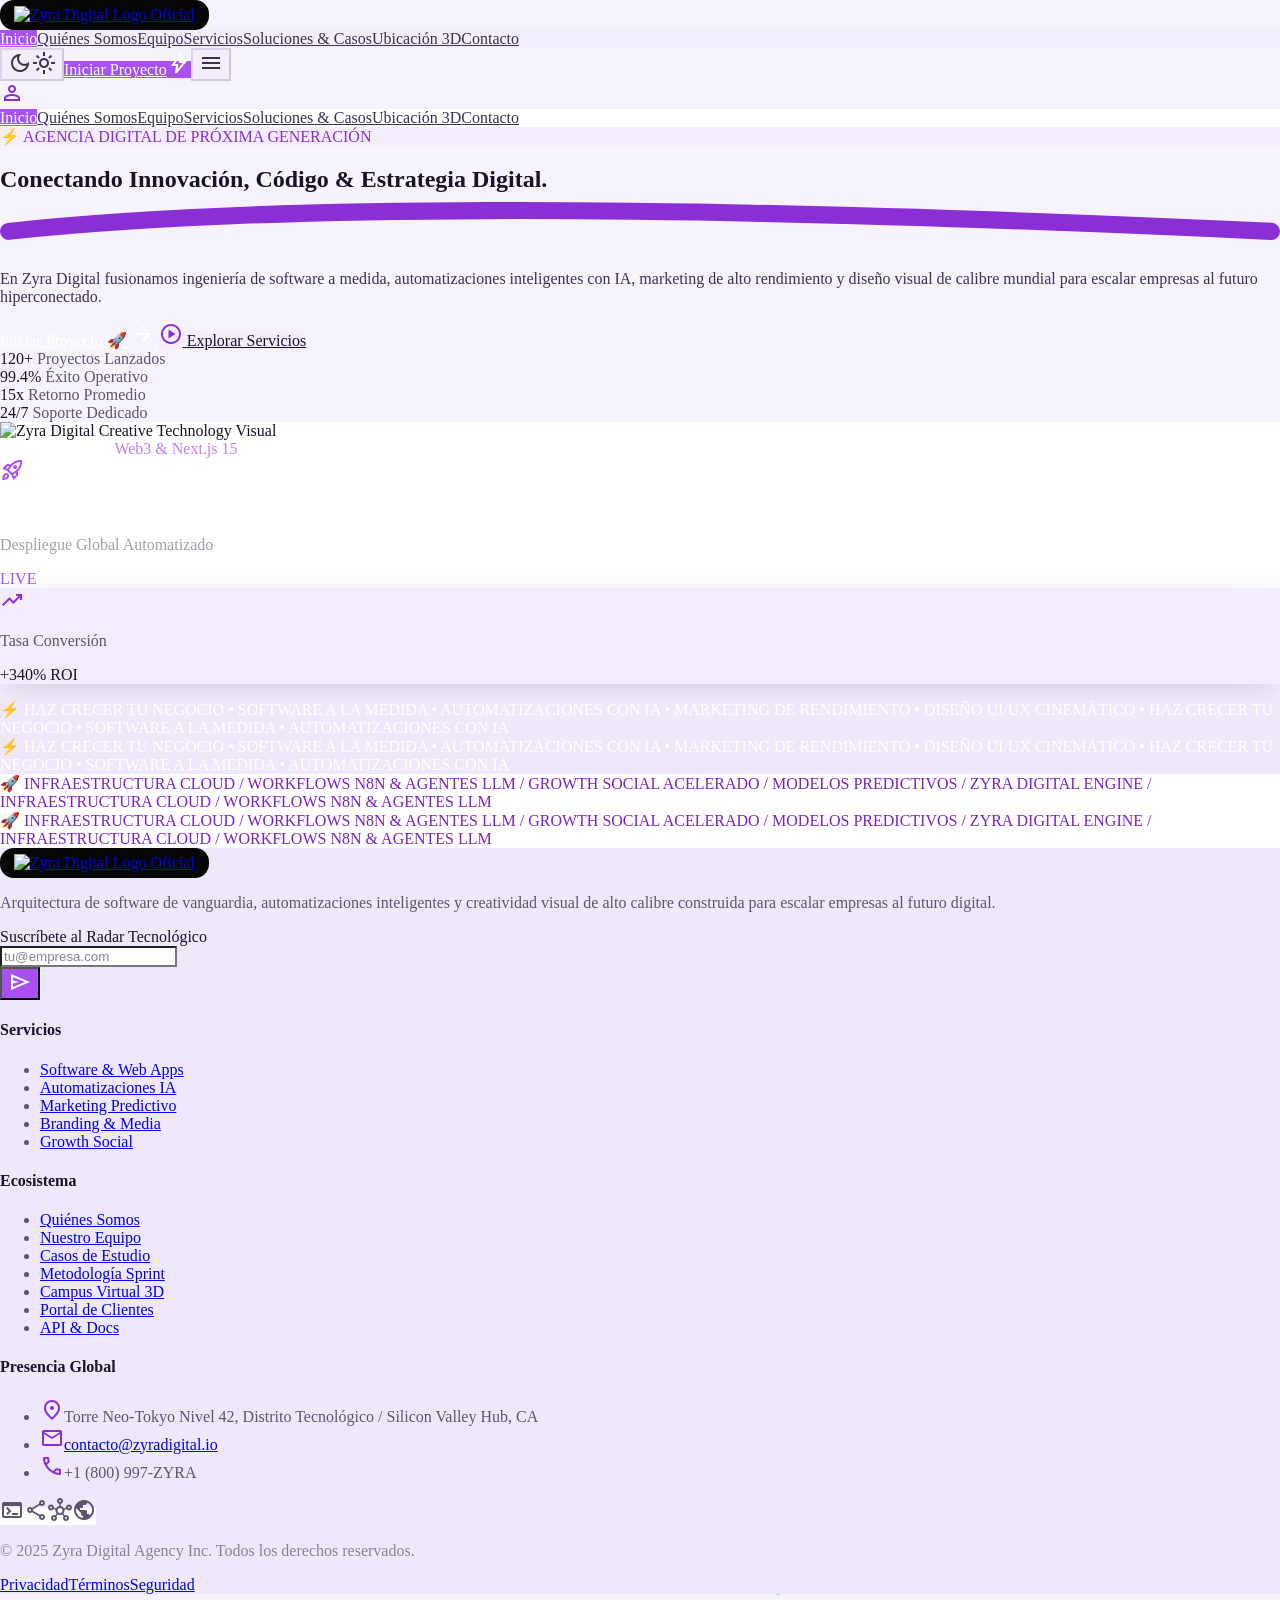
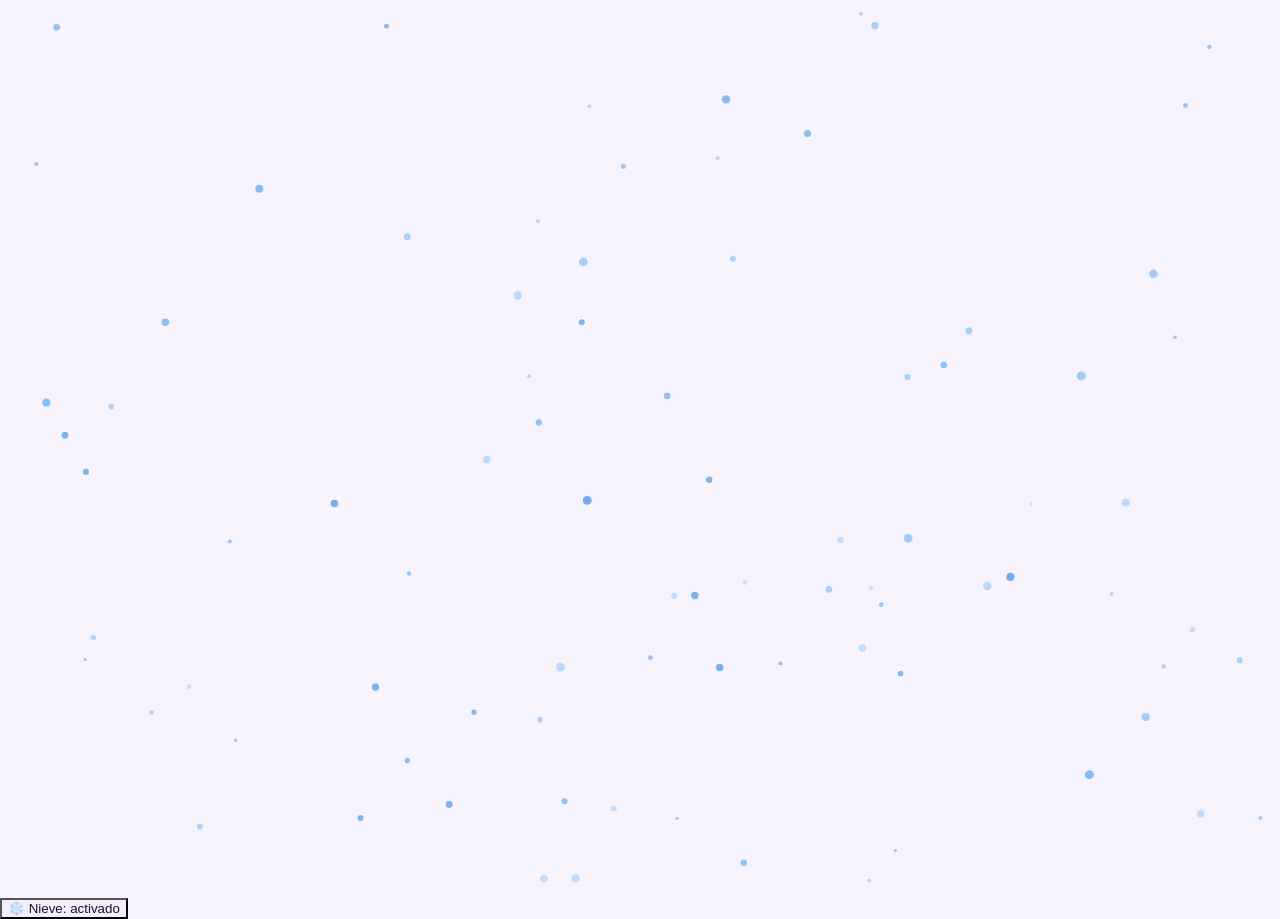
==== index.html @ dd83aafa "update proyect" ====
<!DOCTYPE html>
<html class="dark" lang="es"><head><meta charset="utf-8"/><meta content="width=device-width, initial-scale=1.0" name="viewport"/>
<title>Zyra Digital | Agencia Digital de Próxima Generación</title>
<link href="https://fonts.googleapis.com" rel="preconnect"/><link crossorigin="" href="https://fonts.gstatic.com" rel="preconnect"/>
<link href="https://fonts.googleapis.com/css2?family=Plus+Jakarta+Sans:wght@400;500;600;700;800&amp;display=swap" rel="stylesheet"/>
<link href="https://fonts.googleapis.com/css2?family=Material+Symbols+Outlined:opsz,wght,FILL,GRAD@24,400,0,0" rel="stylesheet"/>
<link href="https://fonts.googleapis.com/css2?family=Material+Symbols+Outlined:wght,FILL@100..700,0..1&amp;display=swap" rel="stylesheet"/>
<link href="css/estilos.css" rel="stylesheet"/>
<script src="https://cdn.tailwindcss.com?plugins=forms,container-queries"></script>
<script src="js/tailwind-config.js"></script>
<script src="js/tema.js"></script>
</head>
<body class="bg-surface font-body text-on-surface antialiased selection:bg-[#AA50F2] selection:text-white transition-colors duration-300">
<header class="fixed top-0 left-0 right-0 w-full z-50 bg-[#060606]/80 dark:bg-[#060606]/85 backdrop-blur-xl border-b border-white/5 shadow-[0_4px_30px_rgba(0,0,0,0.8)]"><div class="h-20 max-w-7xl mx-auto px-6 lg:px-12 flex items-center justify-between gap-4"><a aria-label="Zyra Digital Inicio" class="flex items-center gap-3 group" href="index.html"><img alt="Zyra Digital Logo Oficial" class="h-9 md:h-10 w-auto object-contain transition-transform duration-300 group-hover:scale-105" src="https://lh3.googleusercontent.com/aida-public/[base64]"/></a><nav class="hidden xl:flex items-center gap-0.5 p-1.5 rounded-full bg-[#141418]/70 border border-[#AA50F2]/20 backdrop-blur-md"><a aria-current="page" class="transition-colors bg-[#AA50F2] text-white font-bold text-sm rounded-full px-5 py-2 shadow-[0_0_16px_rgba(170,80,242,0.4)]" href="index.html">Inicio</a><a class="font-medium text-sm text-zinc-300 hover:text-white px-4 py-2 hover:bg-white/5 rounded-full transition-colors" href="quienes-somos.html">Quiénes Somos</a><a class="font-medium text-sm text-zinc-300 hover:text-white px-4 py-2 hover:bg-white/5 rounded-full transition-colors" href="equipo.html">Equipo</a><a class="font-medium text-sm text-zinc-300 hover:text-white px-4 py-2 hover:bg-white/5 rounded-full transition-colors" href="servicios.html">Servicios</a><a class="font-medium text-sm text-zinc-300 hover:text-white px-4 py-2 hover:bg-white/5 rounded-full transition-colors" href="soluciones.html">Soluciones &amp; Casos</a><a class="font-medium text-sm text-zinc-300 hover:text-white px-4 py-2 hover:bg-white/5 rounded-full transition-colors" href="ubicacion.html">Ubicación 3D</a><a class="font-medium text-sm text-zinc-300 hover:text-white px-4 py-2 hover:bg-white/5 rounded-full transition-colors" href="contacto.html">Contacto</a></nav><div class="flex items-center gap-3"><button aria-label="Cambiar tema" class="w-10 h-10 rounded-full bg-[#141418] border border-white/10 text-zinc-300 hover:text-white hover:border-[#AA50F2]/50 hover:bg-[#1B1B22] transition-all flex items-center justify-center cursor-pointer shadow-sm" id="theme-toggle-btn" onclick="toggleZyraTheme()" type="button"><span class="material-symbols-outlined dark:hidden text-[20px]">dark_mode</span><span class="material-symbols-outlined hidden dark:inline text-[20px]">light_mode</span></button><a class="hidden sm:inline-flex items-center justify-center gap-2 rounded-full bg-[#AA50F2] hover:bg-[#C37DFF] text-white px-6 py-2.5 font-bold text-sm shadow-[0_0_24px_rgba(170,80,242,0.55)] hover:shadow-[0_0_32px_rgba(170,80,242,0.8)] hover:scale-105 transition-all" href="contacto.html"><span>Iniciar Proyecto</span><span class="material-symbols-outlined text-[18px]">bolt</span></a><button aria-controls="mobile-menu" aria-expanded="false" aria-label="Abrir menú" class="xl:hidden w-10 h-10 rounded-full bg-[#141418] border border-white/10 text-zinc-300 hover:text-white hover:border-[#AA50F2]/50 hover:bg-[#1B1B22] transition-all flex items-center justify-center cursor-pointer" id="menu-btn" type="button"><span class="material-symbols-outlined text-[22px]">menu</span></button><div class="w-10 h-10 rounded-full bg-gradient-to-tr from-[#7C22C9] to-[#AA50F2] p-[1px] flex items-center justify-center"><div class="w-full h-full rounded-full bg-[#060606] flex items-center justify-center"><span class="material-symbols-outlined text-[#AA50F2] text-[20px]">person</span></div></div></div></div><nav aria-label="Menú móvil" class="hidden xl:hidden border-t border-white/10 bg-[#0F0F12] px-6 py-4" id="mobile-menu"><div class="flex flex-col gap-1 max-w-7xl mx-auto"><a aria-current="page" class="bg-[#AA50F2] text-white font-bold text-sm rounded-xl px-4 py-3" href="index.html">Inicio</a><a class="font-medium text-sm text-zinc-300 hover:text-white px-4 py-3 hover:bg-white/5 rounded-xl transition-colors" href="quienes-somos.html">Quiénes Somos</a><a class="font-medium text-sm text-zinc-300 hover:text-white px-4 py-3 hover:bg-white/5 rounded-xl transition-colors" href="equipo.html">Equipo</a><a class="font-medium text-sm text-zinc-300 hover:text-white px-4 py-3 hover:bg-white/5 rounded-xl transition-colors" href="servicios.html">Servicios</a><a class="font-medium text-sm text-zinc-300 hover:text-white px-4 py-3 hover:bg-white/5 rounded-xl transition-colors" href="soluciones.html">Soluciones &amp; Casos</a><a class="font-medium text-sm text-zinc-300 hover:text-white px-4 py-3 hover:bg-white/5 rounded-xl transition-colors" href="ubicacion.html">Ubicación 3D</a><a class="font-medium text-sm text-zinc-300 hover:text-white px-4 py-3 hover:bg-white/5 rounded-xl transition-colors" href="contacto.html">Contacto</a></div></nav></header>
<main class="w-full pt-20 bg-[#060606] min-h-screen text-white"><div class="flex flex-col w-full overflow-hidden text-white">
<section class="relative w-full overflow-hidden pb-16 lg:pb-28" id="inicio">
<!-- Luces volumétricas Purple Zyra (#AA50F2) -->
<div class="absolute -top-32 -left-32 w-[34rem] h-[34rem] rounded-full bg-[#AA50F2]/20 blur-[140px] pointer-events-none"></div>
<div class="absolute top-1/4 right-0 w-[36rem] h-[36rem] rounded-full bg-[#7C22C9]/20 blur-[150px] pointer-events-none"></div>
<div class="absolute bottom-10 left-1/3 w-96 h-96 rounded-full bg-[#AA50F2]/15 blur-[120px] pointer-events-none"></div>
<div class="max-w-7xl mx-auto px-6 lg:px-12 pt-12 lg:pt-20">
<div class="grid grid-cols-1 lg:grid-cols-12 gap-12 lg:gap-14 items-center">
<!-- Columna Izquierda: Mensaje y CTA principal -->
<div class="lg:col-span-7 flex flex-col items-start gap-5 z-10">
<!-- Badge flotante oficial Purple Zyra -->
<div class="inline-flex items-center gap-2 px-4 py-1.5 rounded-full bg-[#141418] border border-[#AA50F2]/40 shadow-[0_0_20px_rgba(170,80,242,0.35)]">
<span class="relative flex h-2.5 w-2.5">
<span class="animate-ping absolute inline-flex h-full w-full rounded-full bg-[#AA50F2] opacity-75"></span>
<span class="relative inline-flex rounded-full h-2.5 w-2.5 bg-[#AA50F2]"></span>
</span>
<span class="text-xs uppercase tracking-widest text-[#AA50F2] font-bold">⚡ AGENCIA DIGITAL DE PRÓXIMA GENERACIÓN</span>
</div>
<!-- Titular Principal con Gradiente Purple Zyra -->
<h1 class="text-[38px] leading-[44px] sm:text-[52px] sm:leading-[58px] lg:text-[64px] lg:leading-[72px] font-extrabold tracking-tight text-white">
            Conectando Innovación, Código &amp; 
            <span class="relative inline-block text-transparent bg-clip-text bg-gradient-to-r from-[#FFFFFF] via-[#C37DFF] to-[#AA50F2]">
              Estrategia Digital.
              <svg class="absolute -bottom-2 left-0 w-full h-3 text-[#AA50F2]" fill="none" preserveaspectratio="none" viewbox="0 0 300 12">
<path d="M2 9C58 3 148 2 298 9" stroke="currentColor" stroke-linecap="round" stroke-width="4"></path>
</svg>
</span>
</h1>
<p class="text-base sm:text-lg text-zinc-300 max-w-2xl leading-relaxed">
            En Zyra Digital fusionamos ingeniería de software a medida, automatizaciones inteligentes con IA, marketing de alto rendimiento y diseño visual de calibre mundial para escalar empresas al futuro hiperconectado.
          </p>
<!-- Botones de Acción / Dual CTA -->
<div class="flex flex-wrap items-center gap-4 pt-3 w-full sm:w-auto">
<a class="w-full sm:w-auto inline-flex items-center justify-center gap-2 rounded-full bg-gradient-to-r from-[#AA50F2] via-[#943FE0] to-[#7C22C9] px-8 py-4 font-bold text-white shadow-[0_0_30px_rgba(170,80,242,0.55)] hover:shadow-[0_0_45px_rgba(170,80,242,0.85)] hover:scale-105 transition-all cursor-pointer" href="contacto.html">
<span>Iniciar Proyecto 🚀</span>
<span class="material-symbols-outlined text-[20px]">arrow_forward</span>
</a>
<a class="w-full sm:w-auto inline-flex items-center justify-center gap-2 rounded-full bg-[#141418] border border-[#AA50F2]/30 px-7 py-4 font-semibold text-white hover:bg-[#1B1B22] hover:border-[#AA50F2] transition-all shadow-sm" href="servicios.html">
<span class="material-symbols-outlined text-[#AA50F2] text-[22px]">play_circle</span>
<span>Explorar Servicios</span>
</a>
</div>
<!-- Barra de Confianza & Métricas Rápidas -->
<div class="grid grid-cols-2 sm:grid-cols-4 gap-4 w-full pt-8 mt-4 border-t border-white/5">
<div class="flex flex-col">
<span class="text-3xl lg:text-4xl font-extrabold text-transparent bg-clip-text bg-gradient-to-r from-white to-[#C37DFF]">120+</span>
<span class="text-xs uppercase tracking-wider text-zinc-400 font-medium">Proyectos Lanzados</span>
</div>
<div class="flex flex-col">
<span class="text-3xl lg:text-4xl font-extrabold text-transparent bg-clip-text bg-gradient-to-r from-white to-[#AA50F2]">99.4%</span>
<span class="text-xs uppercase tracking-wider text-zinc-400 font-medium">Éxito Operativo</span>
</div>
<div class="flex flex-col">
<span class="text-3xl lg:text-4xl font-extrabold text-transparent bg-clip-text bg-gradient-to-r from-white to-[#C37DFF]">15x</span>
<span class="text-xs uppercase tracking-wider text-zinc-400 font-medium">Retorno Promedio</span>
</div>
<div class="flex flex-col">
<span class="text-3xl lg:text-4xl font-extrabold text-transparent bg-clip-text bg-gradient-to-r from-white to-[#AA50F2]">24/7</span>
<span class="text-xs uppercase tracking-wider text-zinc-400 font-medium">Soporte Dedicado</span>
</div>
</div>
</div>
<!-- Columna Derecha: Visual Hero Glassmorphic Cybernetic -->
<div class="lg:col-span-5 relative mt-8 lg:mt-0">
<div class="relative mx-auto max-w-md lg:max-w-none">
<!-- Aura brillante posterior Purple Zyra -->
<div class="absolute -inset-1.5 bg-gradient-to-tr from-[#AA50F2] via-[#7C22C9] to-[#C37DFF] rounded-3xl blur-2xl opacity-40 animate-pulse"></div>
<!-- Contenedor con Marco Glassmorphism Oficial -->
<div class="relative rounded-3xl overflow-hidden bg-[#0F0F12] border border-[#AA50F2]/30 shadow-2xl">
<img alt="Zyra Digital Creative Technology Visual" class="w-full h-auto aspect-[4/3] object-cover scale-100 hover:scale-105 transition-transform duration-700" src="https://lh3.googleusercontent.com/aida/[base64]"/>
<div class="absolute inset-0 bg-gradient-to-t from-[#060606] via-transparent to-transparent opacity-60"></div>
<!-- Chips flotantes de tecnologías sobre el visual -->
<div class="absolute top-4 right-4 flex flex-col gap-2">
<span class="px-3 py-1.5 rounded-full bg-[#060606]/85 border border-[#AA50F2]/40 backdrop-blur-md text-xs font-semibold text-white shadow-lg flex items-center gap-2 keep-dark">
<span class="w-2 h-2 rounded-full bg-[#AA50F2] animate-pulse"></span> IA &amp; Cloud Core
</span>
<span class="px-3 py-1.5 rounded-full bg-[#060606]/85 border border-[#AA50F2]/40 backdrop-blur-md text-xs font-semibold text-[#C37DFF] shadow-lg flex items-center gap-2 keep-dark">
<span class="w-2 h-2 rounded-full bg-[#C37DFF]"></span> Web3 &amp; Next.js 15
</span>
</div>
<!-- Card flotante inferior estilo dashboard Sofenix Tech -->
<div class="absolute bottom-4 left-4 right-4 p-3 rounded-2xl bg-[#060606]/90 border border-[#AA50F2]/30 backdrop-blur-xl shadow-xl flex items-center justify-between keep-dark">
<div class="flex items-center gap-3">
<div class="w-10 h-10 rounded-full bg-[#AA50F2]/20 flex items-center justify-center text-[#AA50F2]">
<span class="material-symbols-outlined text-[22px]">rocket_launch</span>
</div>
<div>
<p class="text-xs font-bold text-white">Sprint Activo: V3.4</p>
<p class="text-[11px] text-zinc-400">Despliegue Global Automatizado</p>
</div>
</div>
<span class="text-[11px] font-bold text-[#AA50F2] bg-[#AA50F2]/15 px-2.5 py-1 rounded-md border border-[#AA50F2]/30">LIVE</span>
</div>
</div>
<!-- Card decorativa satélite -->
<div class="hidden sm:flex absolute -left-8 -bottom-8 p-4 rounded-2xl bg-[#141418]/95 border border-[#AA50F2]/30 backdrop-blur-xl shadow-[0_10px_35px_rgba(0,0,0,0.8)] items-center gap-3 max-w-[230px]">
<div class="w-10 h-10 rounded-full bg-[#AA50F2]/20 flex items-center justify-center text-[#AA50F2]">
<span class="material-symbols-outlined text-[22px]">trending_up</span>
</div>
<div>
<p class="text-[11px] text-zinc-400 uppercase font-bold tracking-wider">Tasa Conversión</p>
<p class="text-xl font-bold text-white">+340% ROI</p>
</div>
</div>
</div>
</div>
</div>
</div>
</section>
<section class="relative w-full py-6 overflow-hidden select-none bg-[#030303]">
<!-- Cinta 1: Violeta Zyra Neón inclinada -->
<div class="transform -rotate-1 py-3 bg-gradient-to-r from-[#AA50F2] via-[#8E32D9] to-[#6918B4] text-white shadow-[0_0_30px_rgba(170,80,242,0.35)] overflow-hidden whitespace-nowrap flex">
<div class="inline-flex gap-8 items-center text-lg sm:text-xl font-extrabold uppercase tracking-tight animate-[marquee_24s_linear_infinite]">
<span>⚡ HAZ CRECER TU NEGOCIO</span>
<span>•</span>
<span>SOFTWARE A LA MEDIDA</span>
<span>•</span>
<span>AUTOMATIZACIONES CON IA</span>
<span>•</span>
<span>MARKETING DE RENDIMIENTO</span>
<span>•</span>
<span>DISEÑO UI/UX CINEMÁTICO</span>
<span>•</span>
<span>HAZ CRECER TU NEGOCIO</span>
<span>•</span>
<span>SOFTWARE A LA MEDIDA</span>
<span>•</span>
<span>AUTOMATIZACIONES CON IA</span>
</div>
<div aria-hidden="true" class="inline-flex gap-8 items-center text-lg sm:text-xl font-extrabold uppercase tracking-tight animate-[marquee_24s_linear_infinite]">
<span>⚡ HAZ CRECER TU NEGOCIO</span>
<span>•</span>
<span>SOFTWARE A LA MEDIDA</span>
<span>•</span>
<span>AUTOMATIZACIONES CON IA</span>
<span>•</span>
<span>MARKETING DE RENDIMIENTO</span>
<span>•</span>
<span>DISEÑO UI/UX CINEMÁTICO</span>
<span>•</span>
<span>HAZ CRECER TU NEGOCIO</span>
<span>•</span>
<span>SOFTWARE A LA MEDIDA</span>
<span>•</span>
<span>AUTOMATIZACIONES CON IA</span>
</div>
</div>
<!-- Cinta 2: Deep Dark en contra-ángulo con borde Purple Zyra -->
<div class="transform rotate-1 -mt-2 py-2 bg-[#0F0F12] border-y border-[#AA50F2]/30 text-[#C37DFF] shadow-md overflow-hidden whitespace-nowrap flex">
<div class="inline-flex gap-8 items-center text-xs font-bold uppercase tracking-widest animate-[marquee-reverse_30s_linear_infinite]">
<span>🚀 INFRAESTRUCTURA CLOUD</span>
<span>/</span>
<span>WORKFLOWS N8N &amp; AGENTES LLM</span>
<span>/</span>
<span>GROWTH SOCIAL ACELERADO</span>
<span>/</span>
<span>MODELOS PREDICTIVOS</span>
<span>/</span>
<span>ZYRA DIGITAL ENGINE</span>
<span>/</span>
<span>INFRAESTRUCTURA CLOUD</span>
<span>/</span>
<span>WORKFLOWS N8N &amp; AGENTES LLM</span>
</div>
<div aria-hidden="true" class="inline-flex gap-8 items-center text-xs font-bold uppercase tracking-widest animate-[marquee-reverse_30s_linear_infinite]">
<span>🚀 INFRAESTRUCTURA CLOUD</span>
<span>/</span>
<span>WORKFLOWS N8N &amp; AGENTES LLM</span>
<span>/</span>
<span>GROWTH SOCIAL ACELERADO</span>
<span>/</span>
<span>MODELOS PREDICTIVOS</span>
<span>/</span>
<span>ZYRA DIGITAL ENGINE</span>
<span>/</span>
<span>INFRAESTRUCTURA CLOUD</span>
<span>/</span>
<span>WORKFLOWS N8N &amp; AGENTES LLM</span>
</div>
</div>
</section>
</div></main>
<footer class="w-full bg-[#030303] text-zinc-400 border-t border-white/5"><div class="max-w-7xl mx-auto px-6 lg:px-12 pt-16 pb-12"><div class="grid grid-cols-1 md:grid-cols-2 lg:grid-cols-12 gap-10 pb-12 border-b border-white/5"><div class="lg:col-span-4 space-y-4"><a aria-label="Zyra Digital Volver Arriba" class="inline-block" href="index.html"><img alt="Zyra Digital Logo Oficial" class="h-9 w-auto object-contain" src="https://lh3.googleusercontent.com/aida-public/[base64]"/></a><p class="text-sm text-zinc-400 max-w-sm leading-relaxed">Arquitectura de software de vanguardia, automatizaciones inteligentes y creatividad visual de alto calibre construida para escalar empresas al futuro digital.</p><div class="space-y-2 pt-2"><span class="text-xs uppercase tracking-wider text-white font-bold block">Suscríbete al Radar Tecnológico</span><form class="flex items-center gap-2 max-w-sm"><div class="relative flex-1"><input class="w-full px-4 py-2.5 rounded-full bg-[#0F0F12] border border-[#AA50F2]/30 text-white placeholder:text-zinc-500 text-xs focus:outline-none focus:border-[#AA50F2] transition-all" placeholder="tu@empresa.com" type="email"/></div><button class="rounded-full bg-[#AA50F2] hover:bg-[#C37DFF] text-white px-5 py-2.5 text-xs font-bold transition-all shadow-[0_0_15px_rgba(170,80,242,0.4)] flex items-center justify-center cursor-pointer" type="submit"><span class="material-symbols-outlined text-[18px]">send</span></button></form></div></div><div class="lg:col-span-2 space-y-3"><h4 class="text-xs font-bold text-white uppercase tracking-wider">Servicios</h4><ul class="space-y-2 text-xs"><li><a class="hover:text-[#AA50F2] transition-colors" data-path="servicios" href="servicios.html">Software &amp; Web Apps</a></li><li><a class="hover:text-[#AA50F2] transition-colors" data-path="servicios" href="servicios.html">Automatizaciones IA</a></li><li><a class="hover:text-[#AA50F2] transition-colors" data-path="servicios" href="servicios.html">Marketing Predictivo</a></li><li><a class="hover:text-[#AA50F2] transition-colors" data-path="servicios" href="servicios.html">Branding &amp; Media</a></li><li><a class="hover:text-[#AA50F2] transition-colors" data-path="servicios" href="servicios.html">Growth Social</a></li></ul></div><div class="lg:col-span-2 space-y-3"><h4 class="text-xs font-bold text-white uppercase tracking-wider">Ecosistema</h4><ul class="space-y-2 text-xs"><li><a class="hover:text-[#AA50F2] transition-colors" href="quienes-somos.html">Quiénes Somos</a></li><li><a class="hover:text-[#AA50F2] transition-colors" href="equipo.html">Nuestro Equipo</a></li><li><a class="hover:text-[#AA50F2] transition-colors" data-path="soluciones-y-casos" href="soluciones.html">Casos de Estudio</a></li><li><a class="hover:text-[#AA50F2] transition-colors" data-path="proceso" href="soluciones.html">Metodología Sprint</a></li><li><a class="hover:text-[#AA50F2] transition-colors" data-path="ubicacion-3d" href="ubicacion.html">Campus Virtual 3D</a></li><li><a class="hover:text-[#AA50F2] transition-colors" data-path="contacto" href="contacto.html">Portal de Clientes</a></li><li><a class="hover:text-[#AA50F2] transition-colors" data-path="contacto" href="contacto.html">API &amp; Docs</a></li></ul></div><div class="lg:col-span-4 space-y-3"><h4 class="text-xs font-bold text-white uppercase tracking-wider">Presencia Global</h4><ul class="space-y-2 text-xs"><li class="flex items-start gap-2"><span class="material-symbols-outlined text-[#AA50F2] text-[18px] mt-0.5">location_on</span><span>Torre Neo-Tokyo Nivel 42, Distrito Tecnológico / Silicon Valley Hub, CA</span></li><li class="flex items-center gap-2"><span class="material-symbols-outlined text-[#AA50F2] text-[18px]">mail</span><a class="hover:text-[#AA50F2] transition-colors" href="mailto:contacto@zyradigital.io">contacto@zyradigital.io</a></li><li class="flex items-center gap-2"><span class="material-symbols-outlined text-[#AA50F2] text-[18px]">call</span><span>+1 (800) 997-ZYRA</span></li></ul><div class="pt-2 flex items-center gap-2"><a aria-label="Terminal" class="w-9 h-9 rounded-full bg-[#0F0F12] border border-white/10 flex items-center justify-center text-zinc-400 hover:text-white hover:border-[#AA50F2] hover:bg-[#AA50F2]/10 transition-all shadow-sm" href="#"><span class="material-symbols-outlined text-[18px]">terminal</span></a><a aria-label="Redes" class="w-9 h-9 rounded-full bg-[#0F0F12] border border-white/10 flex items-center justify-center text-zinc-400 hover:text-white hover:border-[#AA50F2] hover:bg-[#AA50F2]/10 transition-all shadow-sm" href="#"><span class="material-symbols-outlined text-[18px]">share</span></a><a aria-label="Hub" class="w-9 h-9 rounded-full bg-[#0F0F12] border border-white/10 flex items-center justify-center text-zinc-400 hover:text-white hover:border-[#AA50F2] hover:bg-[#AA50F2]/10 transition-all shadow-sm" href="#"><span class="material-symbols-outlined text-[18px]">hub</span></a><a aria-label="Global" class="w-9 h-9 rounded-full bg-[#0F0F12] border border-white/10 flex items-center justify-center text-zinc-400 hover:text-white hover:border-[#AA50F2] hover:bg-[#AA50F2]/10 transition-all shadow-sm" href="#"><span class="material-symbols-outlined text-[18px]">public</span></a></div></div></div><div class="pt-8 flex flex-col sm:flex-row items-center justify-between gap-4 text-xs text-zinc-500"><p>© 2025 Zyra Digital Agency Inc. Todos los derechos reservados.</p><div class="flex items-center gap-6"><a class="hover:text-white transition-colors" href="#">Privacidad</a><a class="hover:text-white transition-colors" href="#">Términos</a><a class="hover:text-white transition-colors" href="#">Seguridad</a></div></div></div></footer>
<canvas id="seasonal-fx" class="fixed inset-0 w-full h-full pointer-events-none z-40" aria-hidden="true"></canvas>
<button id="fx-toggle" type="button" class="hidden fixed bottom-4 left-4 z-50 items-center gap-2 rounded-full bg-[#141418]/90 border border-[#AA50F2]/40 backdrop-blur-md px-4 py-2 text-xs font-semibold text-white hover:border-[#AA50F2] transition-all cursor-pointer shadow-[0_0_20px_rgba(170,80,242,0.3)]" aria-pressed="true"></button>
<script src="js/principal.js"></script>
<script src="js/temporadas.js"></script>
</body></html>
---- css/estilos.css ----
/* ESTILOS COMPARTIDOS DE TODAS LAS PÁGINAS
   - Tema claro: edita las variables --bg0 (fondo), --card (tarjetas), --ink (texto) más abajo. */

@layer base{html,body{margin:0;padding:0;}body{overscroll-behavior:none;}main>:first-child{margin-top:0!important;}main>:last-child{margin-bottom:0!important;}}::-webkit-scrollbar{display:none;}
.glow-zyra { box-shadow: 0 0 35px -5px rgba(170, 80, 242, 0.45); }
.border-zyra-glow { border: 1px solid rgba(170, 80, 242, 0.28); }
.border-zyra-glow:hover { border-color: rgba(170, 80, 242, 0.65); box-shadow: 0 0 25px rgba(170, 80, 242, 0.25); }

/* TEMA CLARO: solo se aplica cuando <html> NO tiene la clase "dark".
   Para cambiar los colores, edita las variables --bg0, --card, --ink, etc. */
html:not(.dark){color-scheme:light;--bg0:247 243 253;--bg1:239 232 250;--card:255 255 255;--card2:243 237 252;--card3:233 224 248;--ink:26 18 38;--ink2:59 50 80;--ink3:94 84 112;--ink4:138 128 153}
html.dark{color-scheme:dark}
html,body{transition:background-color .25s ease,color .25s ease}
html:not(.dark) .bg-\[\#030303\]{background-color:rgb(var(--bg1) / 1.0)}
html:not(.dark) .bg-\[\#060606\]{background-color:rgb(var(--bg0) / 1.0)}
html:not(.dark) .bg-\[\#060606\]\/80{background-color:rgb(var(--bg0) / 0.8)}
html:not(.dark) .bg-\[\#0F0F12\]{background-color:rgb(var(--card) / 1.0)}
html:not(.dark) .bg-\[\#141418\]{background-color:rgb(var(--card2) / 1.0)}
html:not(.dark) .bg-\[\#141418\]\/70{background-color:rgb(var(--card2) / 0.7)}
html:not(.dark) .bg-\[\#141418\]\/90{background-color:rgb(var(--card2) / 0.9)}
html:not(.dark) .bg-\[\#141418\]\/95{background-color:rgb(var(--card2) / 0.95)}
html:not(.dark) .bg-surface{background-color:rgb(var(--bg0))}
html:not(.dark) .border-white\/10{border-color:rgb(var(--ink) / 0.14)}
html:not(.dark) .border-white\/20{border-color:rgb(var(--ink) / 0.28)}
html:not(.dark) .border-white\/5{border-color:rgb(var(--ink) / 0.07)}
html:not(.dark) .focus\:border-\[\#AA50F2\]:focus{border-color:rgb(170 80 242 / 1.0)}
html:not(.dark) .from-\[\#060606\]{--tw-gradient-from:rgb(var(--bg0))}
html:not(.dark) .from-\[\#FFFFFF\]{--tw-gradient-from:rgb(var(--ink))}
html:not(.dark) .from-white{--tw-gradient-from:rgb(var(--ink))}
html:not(.dark) .group:hover .group-hover\:text-\[\#AA50F2\]{color:rgb(138 47 214 / 1.0)}
html:not(.dark) .group:hover .group-hover\:text-\[\#AA50F2\]\/40{color:rgb(138 47 214 / 0.4)}
html:not(.dark) .group:hover .group-hover\:text-\[\#C37DFF\]{color:rgb(124 34 201 / 1.0)}
html:not(.dark) .hover\:bg-\[\#141418\]:hover{background-color:rgb(var(--card2) / 1.0)}
html:not(.dark) .hover\:bg-\[\#1B1B22\]:hover{background-color:rgb(var(--card3) / 1.0)}
html:not(.dark) .hover\:bg-\[\#AA50F2\]\/10:hover{background-color:rgb(170 80 242 / 0.1)}
html:not(.dark) .hover\:bg-\[\#C37DFF\]:hover{background-color:rgb(195 125 255 / 1.0)}
html:not(.dark) .hover\:bg-white\/5:hover{background-color:rgb(var(--ink) / 0.06)}
html:not(.dark) .hover\:border-\[\#AA50F2\]:hover{border-color:rgb(170 80 242 / 1.0)}
html:not(.dark) .hover\:border-\[\#AA50F2\]\/40:hover{border-color:rgb(170 80 242 / 0.4)}
html:not(.dark) .hover\:border-\[\#AA50F2\]\/50:hover{border-color:rgb(170 80 242 / 0.5)}
html:not(.dark) .hover\:border-\[\#AA50F2\]\/60:hover{border-color:rgb(170 80 242 / 0.6)}
html:not(.dark) .hover\:border-\[\#AA50F2\]\/70:hover{border-color:rgb(170 80 242 / 0.7)}
html:not(.dark) .hover\:text-\[\#AA50F2\]:hover{color:rgb(138 47 214 / 1.0)}
html:not(.dark) .hover\:text-white:hover{color:rgb(var(--ink) / 1.0)}
html:not(.dark) .placeholder\:text-zinc-500::placeholder{color:rgb(var(--ink4))}
html:not(.dark) .ring-\[\#060606\]{--tw-ring-color:rgb(var(--card))}
html:not(.dark) .text-\[\#AA50F2\]{color:rgb(138 47 214 / 1.0)}
html:not(.dark) .text-\[\#C37DFF\]{color:rgb(124 34 201 / 1.0)}
html:not(.dark) .text-on-surface{color:rgb(var(--ink) / 1.0)}
html:not(.dark) .text-white{color:rgb(var(--ink) / 1.0)}
html:not(.dark) .text-white\/10{color:rgb(var(--ink) / 0.1)}
html:not(.dark) .text-white\/80{color:rgb(var(--ink) / 0.8)}
html:not(.dark) .text-zinc-200{color:rgb(var(--ink2))}
html:not(.dark) .text-zinc-300{color:rgb(var(--ink2))}
html:not(.dark) .text-zinc-400{color:rgb(var(--ink3))}
html:not(.dark) .text-zinc-500{color:rgb(var(--ink4))}
html:not(.dark) .text-zinc-800{color:rgb(var(--ink) / .12)}
html:not(.dark) .to-\[\#C37DFF\]{--tw-gradient-to:#7C22C9 var(--tw-gradient-to-position)}
html:not(.dark) .via-\[\#C37DFF\]{--tw-gradient-stops:var(--tw-gradient-from),#7C22C9 var(--tw-gradient-via-position),var(--tw-gradient-to)}
html:not(.dark) .keep-dark .text-\[\#AA50F2\],html:not(.dark) .keep-dark.text-\[\#AA50F2\]{color:rgb(170 80 242 / 1.0)}
html:not(.dark) .keep-dark .text-\[\#C37DFF\],html:not(.dark) .keep-dark.text-\[\#C37DFF\]{color:rgb(195 125 255 / 1.0)}
html:not(.dark) .keep-dark .text-white,html:not(.dark) .keep-dark.text-white{color:rgb(255 255 255 / 1.0)}
html:not(.dark) .keep-white .text-white,html:not(.dark) .keep-white.text-white{color:rgb(255 255 255 / 1.0)}
html:not(.dark) .keep-dark .text-white\/10,html:not(.dark) .keep-dark.text-white\/10{color:rgb(255 255 255 / 0.1)}
html:not(.dark) .keep-white .text-white\/10,html:not(.dark) .keep-white.text-white\/10{color:rgb(255 255 255 / 0.1)}
html:not(.dark) .keep-dark .text-white\/80,html:not(.dark) .keep-dark.text-white\/80{color:rgb(255 255 255 / 0.8)}
html:not(.dark) .keep-white .text-white\/80,html:not(.dark) .keep-white.text-white\/80{color:rgb(255 255 255 / 0.8)}
html:not(.dark) .keep-dark .text-zinc-200,html:not(.dark) .keep-dark.text-zinc-200{color:rgb(228 228 231)}
html:not(.dark) .keep-dark .text-zinc-300,html:not(.dark) .keep-dark.text-zinc-300{color:rgb(212 212 216)}
html:not(.dark) .keep-dark .text-zinc-400,html:not(.dark) .keep-dark.text-zinc-400{color:rgb(161 161 170)}
html:not(.dark) .keep-dark .text-zinc-500,html:not(.dark) .keep-dark.text-zinc-500{color:rgb(113 113 122)}
html:not(.dark) .bg-\[\#AA50F2\]{background-color:#AA50F2}
html:not(.dark) .text-white.bg-\[\#AA50F2\],html:not(.dark) .text-white.bg-\[\#7C22C9\],html:not(.dark) .text-white.bg-\[\#943FE0\],html:not(.dark) .text-white[class*="from-[#AA50F2]"],html:not(.dark) .text-white[class*="from-[#141418]"],html:not(.dark) .hover\:text-white.bg-\[\#AA50F2\]:hover,html:not(.dark) #submit-btn,html:not(.dark) .scope-chip.bg-\[\#AA50F2\]{color:#fff}
html:not(.dark) .scope-chip.bg-\[\#AA50F2\]:hover{background-color:#AA50F2}
html:not(.dark) #project-contact-form input,html:not(.dark) #project-contact-form select,html:not(.dark) #project-contact-form textarea,html:not(.dark) .scope-chip:not(.bg-\[\#AA50F2\]),html:not(.dark) footer input[type=email]{background-color:#fff}
html:not(.dark) header[class*="rgba(0,0,0,0.8)"]{box-shadow:0 4px 24px rgba(60,30,100,.10)}
html:not(.dark) div[class*="rgba(0,0,0,0.8)"]{box-shadow:0 10px 30px rgba(60,30,100,.16)}
html:not(.dark) img[alt*="Logo"]{background:#060606;padding:6px 14px;border-radius:14px}
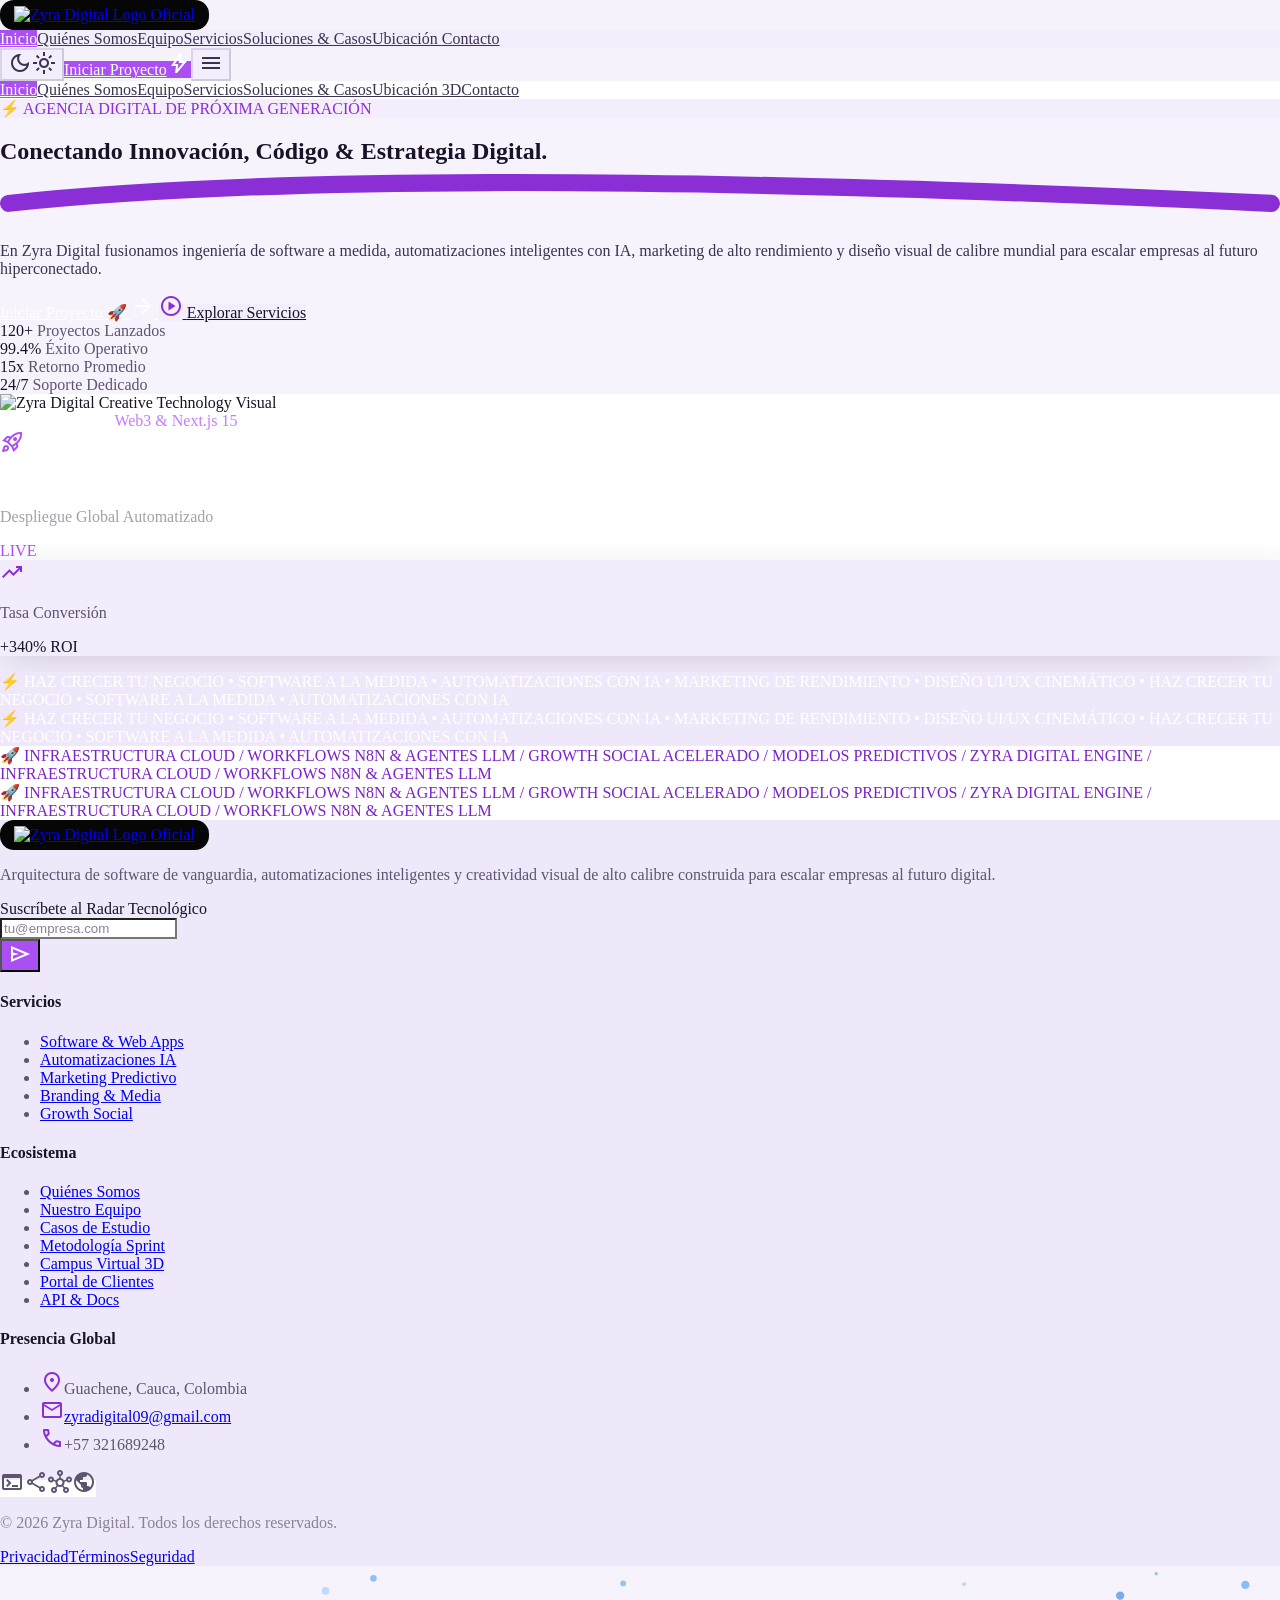
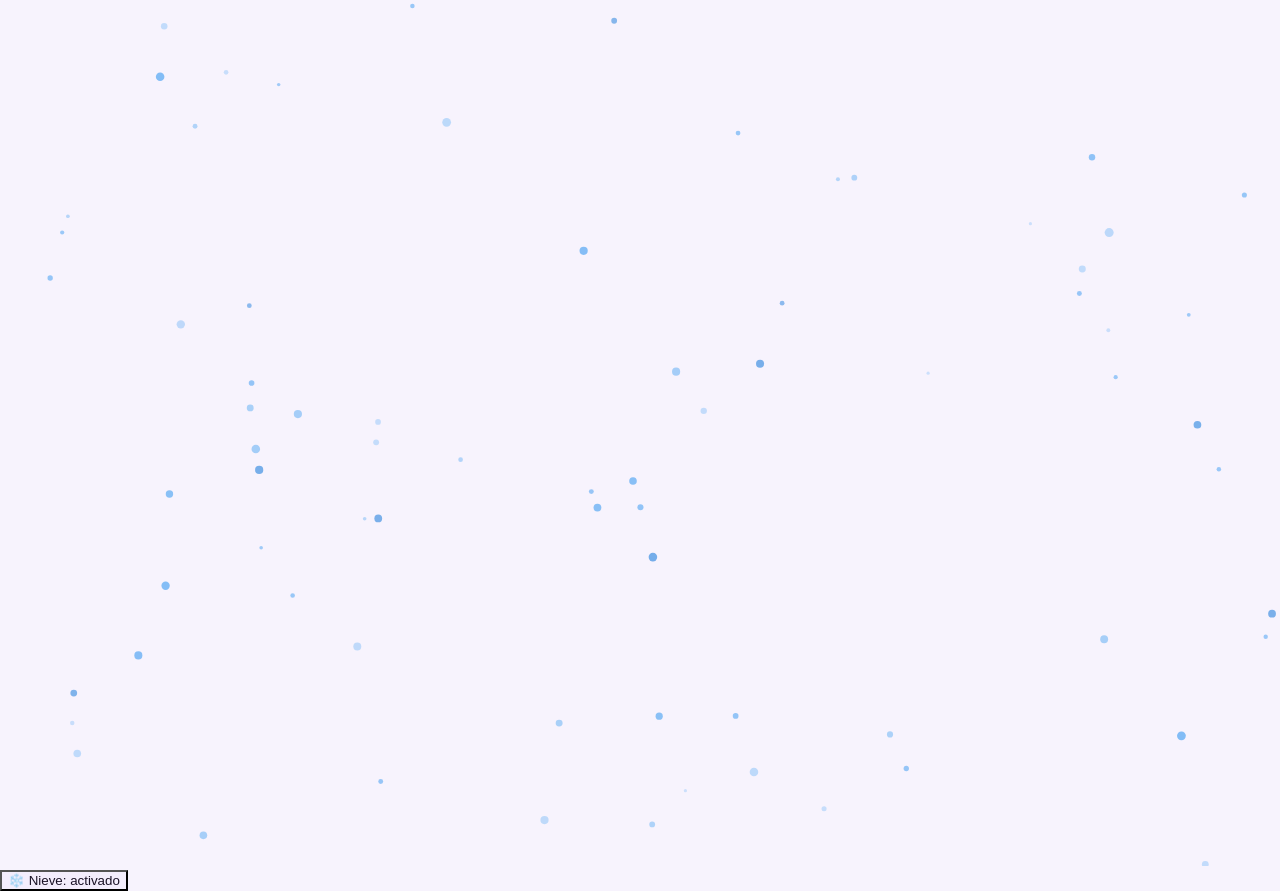
==== commit 04b47477: "update in the proyect" ====
--- a/index.html
+++ b/index.html
@@ -11,7 +11,7 @@
 <script src="js/tema.js"></script>
 </head>
 <body class="bg-surface font-body text-on-surface antialiased selection:bg-[#AA50F2] selection:text-white transition-colors duration-300">
-<header class="fixed top-0 left-0 right-0 w-full z-50 bg-[#060606]/80 dark:bg-[#060606]/85 backdrop-blur-xl border-b border-white/5 shadow-[0_4px_30px_rgba(0,0,0,0.8)]"><div class="h-20 max-w-7xl mx-auto px-6 lg:px-12 flex items-center justify-between gap-4"><a aria-label="Zyra Digital Inicio" class="flex items-center gap-3 group" href="index.html"><img alt="Zyra Digital Logo Oficial" class="h-9 md:h-10 w-auto object-contain transition-transform duration-300 group-hover:scale-105" src="https://lh3.googleusercontent.com/aida-public/[base64]"/></a><nav class="hidden xl:flex items-center gap-0.5 p-1.5 rounded-full bg-[#141418]/70 border border-[#AA50F2]/20 backdrop-blur-md"><a aria-current="page" class="transition-colors bg-[#AA50F2] text-white font-bold text-sm rounded-full px-5 py-2 shadow-[0_0_16px_rgba(170,80,242,0.4)]" href="index.html">Inicio</a><a class="font-medium text-sm text-zinc-300 hover:text-white px-4 py-2 hover:bg-white/5 rounded-full transition-colors" href="quienes-somos.html">Quiénes Somos</a><a class="font-medium text-sm text-zinc-300 hover:text-white px-4 py-2 hover:bg-white/5 rounded-full transition-colors" href="equipo.html">Equipo</a><a class="font-medium text-sm text-zinc-300 hover:text-white px-4 py-2 hover:bg-white/5 rounded-full transition-colors" href="servicios.html">Servicios</a><a class="font-medium text-sm text-zinc-300 hover:text-white px-4 py-2 hover:bg-white/5 rounded-full transition-colors" href="soluciones.html">Soluciones &amp; Casos</a><a class="font-medium text-sm text-zinc-300 hover:text-white px-4 py-2 hover:bg-white/5 rounded-full transition-colors" href="ubicacion.html">Ubicación 3D</a><a class="font-medium text-sm text-zinc-300 hover:text-white px-4 py-2 hover:bg-white/5 rounded-full transition-colors" href="contacto.html">Contacto</a></nav><div class="flex items-center gap-3"><button aria-label="Cambiar tema" class="w-10 h-10 rounded-full bg-[#141418] border border-white/10 text-zinc-300 hover:text-white hover:border-[#AA50F2]/50 hover:bg-[#1B1B22] transition-all flex items-center justify-center cursor-pointer shadow-sm" id="theme-toggle-btn" onclick="toggleZyraTheme()" type="button"><span class="material-symbols-outlined dark:hidden text-[20px]">dark_mode</span><span class="material-symbols-outlined hidden dark:inline text-[20px]">light_mode</span></button><a class="hidden sm:inline-flex items-center justify-center gap-2 rounded-full bg-[#AA50F2] hover:bg-[#C37DFF] text-white px-6 py-2.5 font-bold text-sm shadow-[0_0_24px_rgba(170,80,242,0.55)] hover:shadow-[0_0_32px_rgba(170,80,242,0.8)] hover:scale-105 transition-all" href="contacto.html"><span>Iniciar Proyecto</span><span class="material-symbols-outlined text-[18px]">bolt</span></a><button aria-controls="mobile-menu" aria-expanded="false" aria-label="Abrir menú" class="xl:hidden w-10 h-10 rounded-full bg-[#141418] border border-white/10 text-zinc-300 hover:text-white hover:border-[#AA50F2]/50 hover:bg-[#1B1B22] transition-all flex items-center justify-center cursor-pointer" id="menu-btn" type="button"><span class="material-symbols-outlined text-[22px]">menu</span></button><div class="w-10 h-10 rounded-full bg-gradient-to-tr from-[#7C22C9] to-[#AA50F2] p-[1px] flex items-center justify-center"><div class="w-full h-full rounded-full bg-[#060606] flex items-center justify-center"><span class="material-symbols-outlined text-[#AA50F2] text-[20px]">person</span></div></div></div></div><nav aria-label="Menú móvil" class="hidden xl:hidden border-t border-white/10 bg-[#0F0F12] px-6 py-4" id="mobile-menu"><div class="flex flex-col gap-1 max-w-7xl mx-auto"><a aria-current="page" class="bg-[#AA50F2] text-white font-bold text-sm rounded-xl px-4 py-3" href="index.html">Inicio</a><a class="font-medium text-sm text-zinc-300 hover:text-white px-4 py-3 hover:bg-white/5 rounded-xl transition-colors" href="quienes-somos.html">Quiénes Somos</a><a class="font-medium text-sm text-zinc-300 hover:text-white px-4 py-3 hover:bg-white/5 rounded-xl transition-colors" href="equipo.html">Equipo</a><a class="font-medium text-sm text-zinc-300 hover:text-white px-4 py-3 hover:bg-white/5 rounded-xl transition-colors" href="servicios.html">Servicios</a><a class="font-medium text-sm text-zinc-300 hover:text-white px-4 py-3 hover:bg-white/5 rounded-xl transition-colors" href="soluciones.html">Soluciones &amp; Casos</a><a class="font-medium text-sm text-zinc-300 hover:text-white px-4 py-3 hover:bg-white/5 rounded-xl transition-colors" href="ubicacion.html">Ubicación 3D</a><a class="font-medium text-sm text-zinc-300 hover:text-white px-4 py-3 hover:bg-white/5 rounded-xl transition-colors" href="contacto.html">Contacto</a></div></nav></header>
+<header class="fixed top-0 left-0 right-0 w-full z-50 bg-[#060606]/80 dark:bg-[#060606]/85 backdrop-blur-xl border-b border-white/5 shadow-[0_4px_30px_rgba(0,0,0,0.8)]"><div class="h-20 max-w-7xl mx-auto px-6 lg:px-12 flex items-center justify-between gap-4"><a aria-label="Zyra Digital Inicio" class="flex items-center gap-3 group" href="index.html"><img alt="Zyra Digital Logo Oficial" class="h-9 md:h-10 w-auto object-contain transition-transform duration-300 group-hover:scale-105" src="https://lh3.googleusercontent.com/aida-public/[base64]"/></a><nav class="hidden xl:flex items-center gap-0.5 p-1.5 rounded-full bg-[#141418]/70 border border-[#AA50F2]/20 backdrop-blur-md"><a aria-current="page" class="transition-colors bg-[#AA50F2] text-white font-bold text-sm rounded-full px-5 py-2 shadow-[0_0_16px_rgba(170,80,242,0.4)]" href="index.html">Inicio</a><a class="font-medium text-sm text-zinc-300 hover:text-white px-4 py-2 hover:bg-white/5 rounded-full transition-colors" href="quienes-somos.html">Quiénes Somos</a><a class="font-medium text-sm text-zinc-300 hover:text-white px-4 py-2 hover:bg-white/5 rounded-full transition-colors" href="equipo.html">Equipo</a><a class="font-medium text-sm text-zinc-300 hover:text-white px-4 py-2 hover:bg-white/5 rounded-full transition-colors" href="servicios.html">Servicios</a><a class="font-medium text-sm text-zinc-300 hover:text-white px-4 py-2 hover:bg-white/5 rounded-full transition-colors" href="soluciones.html">Soluciones &amp; Casos</a><a class="font-medium text-sm text-zinc-300 hover:text-white px-4 py-2 hover:bg-white/5 rounded-full transition-colors" href="ubicacion.html">Ubicación </a><a class="font-medium text-sm text-zinc-300 hover:text-white px-4 py-2 hover:bg-white/5 rounded-full transition-colors" href="contacto.html">Contacto</a></nav><div class="flex items-center gap-3"><button aria-label="Cambiar tema" class="w-10 h-10 rounded-full bg-[#141418] border border-white/10 text-zinc-300 hover:text-white hover:border-[#AA50F2]/50 hover:bg-[#1B1B22] transition-all flex items-center justify-center cursor-pointer shadow-sm" id="theme-toggle-btn" onclick="toggleZyraTheme()" type="button"><span class="material-symbols-outlined dark:hidden text-[20px]">dark_mode</span><span class="material-symbols-outlined hidden dark:inline text-[20px]">light_mode</span></button><a class="hidden sm:inline-flex items-center justify-center gap-2 rounded-full bg-[#AA50F2] hover:bg-[#C37DFF] text-white px-6 py-2.5 font-bold text-sm shadow-[0_0_24px_rgba(170,80,242,0.55)] hover:shadow-[0_0_32px_rgba(170,80,242,0.8)] hover:scale-105 transition-all" href="contacto.html"><span>Iniciar Proyecto</span><span class="material-symbols-outlined text-[18px]">bolt</span></a><button aria-controls="mobile-menu" aria-expanded="false" aria-label="Abrir menú" class="xl:hidden w-10 h-10 rounded-full bg-[#141418] border border-white/10 text-zinc-300 hover:text-white hover:border-[#AA50F2]/50 hover:bg-[#1B1B22] transition-all flex items-center justify-center cursor-pointer" id="menu-btn" type="button"><span class="material-symbols-outlined text-[22px]">menu</span></button></div></div><nav aria-label="Menú móvil" class="hidden xl:hidden border-t border-white/10 bg-[#0F0F12] px-6 py-4" id="mobile-menu"><div class="flex flex-col gap-1 max-w-7xl mx-auto"><a aria-current="page" class="bg-[#AA50F2] text-white font-bold text-sm rounded-xl px-4 py-3" href="index.html">Inicio</a><a class="font-medium text-sm text-zinc-300 hover:text-white px-4 py-3 hover:bg-white/5 rounded-xl transition-colors" href="quienes-somos.html">Quiénes Somos</a><a class="font-medium text-sm text-zinc-300 hover:text-white px-4 py-3 hover:bg-white/5 rounded-xl transition-colors" href="equipo.html">Equipo</a><a class="font-medium text-sm text-zinc-300 hover:text-white px-4 py-3 hover:bg-white/5 rounded-xl transition-colors" href="servicios.html">Servicios</a><a class="font-medium text-sm text-zinc-300 hover:text-white px-4 py-3 hover:bg-white/5 rounded-xl transition-colors" href="soluciones.html">Soluciones &amp; Casos</a><a class="font-medium text-sm text-zinc-300 hover:text-white px-4 py-3 hover:bg-white/5 rounded-xl transition-colors" href="ubicacion.html">Ubicación 3D</a><a class="font-medium text-sm text-zinc-300 hover:text-white px-4 py-3 hover:bg-white/5 rounded-xl transition-colors" href="contacto.html">Contacto</a></div></nav></header>
 <main class="w-full pt-20 bg-[#060606] min-h-screen text-white"><div class="flex flex-col w-full overflow-hidden text-white">
 <section class="relative w-full overflow-hidden pb-16 lg:pb-28" id="inicio">
 <!-- Luces volumétricas Purple Zyra (#AA50F2) -->
@@ -194,7 +194,7 @@
 </div>
 </section>
 </div></main>
-<footer class="w-full bg-[#030303] text-zinc-400 border-t border-white/5"><div class="max-w-7xl mx-auto px-6 lg:px-12 pt-16 pb-12"><div class="grid grid-cols-1 md:grid-cols-2 lg:grid-cols-12 gap-10 pb-12 border-b border-white/5"><div class="lg:col-span-4 space-y-4"><a aria-label="Zyra Digital Volver Arriba" class="inline-block" href="index.html"><img alt="Zyra Digital Logo Oficial" class="h-9 w-auto object-contain" src="https://lh3.googleusercontent.com/aida-public/[base64]"/></a><p class="text-sm text-zinc-400 max-w-sm leading-relaxed">Arquitectura de software de vanguardia, automatizaciones inteligentes y creatividad visual de alto calibre construida para escalar empresas al futuro digital.</p><div class="space-y-2 pt-2"><span class="text-xs uppercase tracking-wider text-white font-bold block">Suscríbete al Radar Tecnológico</span><form class="flex items-center gap-2 max-w-sm"><div class="relative flex-1"><input class="w-full px-4 py-2.5 rounded-full bg-[#0F0F12] border border-[#AA50F2]/30 text-white placeholder:text-zinc-500 text-xs focus:outline-none focus:border-[#AA50F2] transition-all" placeholder="tu@empresa.com" type="email"/></div><button class="rounded-full bg-[#AA50F2] hover:bg-[#C37DFF] text-white px-5 py-2.5 text-xs font-bold transition-all shadow-[0_0_15px_rgba(170,80,242,0.4)] flex items-center justify-center cursor-pointer" type="submit"><span class="material-symbols-outlined text-[18px]">send</span></button></form></div></div><div class="lg:col-span-2 space-y-3"><h4 class="text-xs font-bold text-white uppercase tracking-wider">Servicios</h4><ul class="space-y-2 text-xs"><li><a class="hover:text-[#AA50F2] transition-colors" data-path="servicios" href="servicios.html">Software &amp; Web Apps</a></li><li><a class="hover:text-[#AA50F2] transition-colors" data-path="servicios" href="servicios.html">Automatizaciones IA</a></li><li><a class="hover:text-[#AA50F2] transition-colors" data-path="servicios" href="servicios.html">Marketing Predictivo</a></li><li><a class="hover:text-[#AA50F2] transition-colors" data-path="servicios" href="servicios.html">Branding &amp; Media</a></li><li><a class="hover:text-[#AA50F2] transition-colors" data-path="servicios" href="servicios.html">Growth Social</a></li></ul></div><div class="lg:col-span-2 space-y-3"><h4 class="text-xs font-bold text-white uppercase tracking-wider">Ecosistema</h4><ul class="space-y-2 text-xs"><li><a class="hover:text-[#AA50F2] transition-colors" href="quienes-somos.html">Quiénes Somos</a></li><li><a class="hover:text-[#AA50F2] transition-colors" href="equipo.html">Nuestro Equipo</a></li><li><a class="hover:text-[#AA50F2] transition-colors" data-path="soluciones-y-casos" href="soluciones.html">Casos de Estudio</a></li><li><a class="hover:text-[#AA50F2] transition-colors" data-path="proceso" href="soluciones.html">Metodología Sprint</a></li><li><a class="hover:text-[#AA50F2] transition-colors" data-path="ubicacion-3d" href="ubicacion.html">Campus Virtual 3D</a></li><li><a class="hover:text-[#AA50F2] transition-colors" data-path="contacto" href="contacto.html">Portal de Clientes</a></li><li><a class="hover:text-[#AA50F2] transition-colors" data-path="contacto" href="contacto.html">API &amp; Docs</a></li></ul></div><div class="lg:col-span-4 space-y-3"><h4 class="text-xs font-bold text-white uppercase tracking-wider">Presencia Global</h4><ul class="space-y-2 text-xs"><li class="flex items-start gap-2"><span class="material-symbols-outlined text-[#AA50F2] text-[18px] mt-0.5">location_on</span><span>Torre Neo-Tokyo Nivel 42, Distrito Tecnológico / Silicon Valley Hub, CA</span></li><li class="flex items-center gap-2"><span class="material-symbols-outlined text-[#AA50F2] text-[18px]">mail</span><a class="hover:text-[#AA50F2] transition-colors" href="mailto:contacto@zyradigital.io">contacto@zyradigital.io</a></li><li class="flex items-center gap-2"><span class="material-symbols-outlined text-[#AA50F2] text-[18px]">call</span><span>+1 (800) 997-ZYRA</span></li></ul><div class="pt-2 flex items-center gap-2"><a aria-label="Terminal" class="w-9 h-9 rounded-full bg-[#0F0F12] border border-white/10 flex items-center justify-center text-zinc-400 hover:text-white hover:border-[#AA50F2] hover:bg-[#AA50F2]/10 transition-all shadow-sm" href="#"><span class="material-symbols-outlined text-[18px]">terminal</span></a><a aria-label="Redes" class="w-9 h-9 rounded-full bg-[#0F0F12] border border-white/10 flex items-center justify-center text-zinc-400 hover:text-white hover:border-[#AA50F2] hover:bg-[#AA50F2]/10 transition-all shadow-sm" href="#"><span class="material-symbols-outlined text-[18px]">share</span></a><a aria-label="Hub" class="w-9 h-9 rounded-full bg-[#0F0F12] border border-white/10 flex items-center justify-center text-zinc-400 hover:text-white hover:border-[#AA50F2] hover:bg-[#AA50F2]/10 transition-all shadow-sm" href="#"><span class="material-symbols-outlined text-[18px]">hub</span></a><a aria-label="Global" class="w-9 h-9 rounded-full bg-[#0F0F12] border border-white/10 flex items-center justify-center text-zinc-400 hover:text-white hover:border-[#AA50F2] hover:bg-[#AA50F2]/10 transition-all shadow-sm" href="#"><span class="material-symbols-outlined text-[18px]">public</span></a></div></div></div><div class="pt-8 flex flex-col sm:flex-row items-center justify-between gap-4 text-xs text-zinc-500"><p>© 2025 Zyra Digital Agency Inc. Todos los derechos reservados.</p><div class="flex items-center gap-6"><a class="hover:text-white transition-colors" href="#">Privacidad</a><a class="hover:text-white transition-colors" href="#">Términos</a><a class="hover:text-white transition-colors" href="#">Seguridad</a></div></div></div></footer>
+<footer class="w-full bg-[#030303] text-zinc-400 border-t border-white/5"><div class="max-w-7xl mx-auto px-6 lg:px-12 pt-16 pb-12"><div class="grid grid-cols-1 md:grid-cols-2 lg:grid-cols-12 gap-10 pb-12 border-b border-white/5"><div class="lg:col-span-4 space-y-4"><a aria-label="Zyra Digital Volver Arriba" class="inline-block" href="index.html"><img alt="Zyra Digital Logo Oficial" class="h-9 w-auto object-contain" src="https://lh3.googleusercontent.com/aida-public/[base64]"/></a><p class="text-sm text-zinc-400 max-w-sm leading-relaxed">Arquitectura de software de vanguardia, automatizaciones inteligentes y creatividad visual de alto calibre construida para escalar empresas al futuro digital.</p><div class="space-y-2 pt-2"><span class="text-xs uppercase tracking-wider text-white font-bold block">Suscríbete al Radar Tecnológico</span><form class="flex items-center gap-2 max-w-sm"><div class="relative flex-1"><input class="w-full px-4 py-2.5 rounded-full bg-[#0F0F12] border border-[#AA50F2]/30 text-white placeholder:text-zinc-500 text-xs focus:outline-none focus:border-[#AA50F2] transition-all" placeholder="tu@empresa.com" type="email"/></div><button class="rounded-full bg-[#AA50F2] hover:bg-[#C37DFF] text-white px-5 py-2.5 text-xs font-bold transition-all shadow-[0_0_15px_rgba(170,80,242,0.4)] flex items-center justify-center cursor-pointer" type="submit"><span class="material-symbols-outlined text-[18px]">send</span></button></form></div></div><div class="lg:col-span-2 space-y-3"><h4 class="text-xs font-bold text-white uppercase tracking-wider">Servicios</h4><ul class="space-y-2 text-xs"><li><a class="hover:text-[#AA50F2] transition-colors" data-path="servicios" href="servicios.html">Software &amp; Web Apps</a></li><li><a class="hover:text-[#AA50F2] transition-colors" data-path="servicios" href="servicios.html">Automatizaciones IA</a></li><li><a class="hover:text-[#AA50F2] transition-colors" data-path="servicios" href="servicios.html">Marketing Predictivo</a></li><li><a class="hover:text-[#AA50F2] transition-colors" data-path="servicios" href="servicios.html">Branding &amp; Media</a></li><li><a class="hover:text-[#AA50F2] transition-colors" data-path="servicios" href="servicios.html">Growth Social</a></li></ul></div><div class="lg:col-span-2 space-y-3"><h4 class="text-xs font-bold text-white uppercase tracking-wider">Ecosistema</h4><ul class="space-y-2 text-xs"><li><a class="hover:text-[#AA50F2] transition-colors" href="quienes-somos.html">Quiénes Somos</a></li><li><a class="hover:text-[#AA50F2] transition-colors" href="equipo.html">Nuestro Equipo</a></li><li><a class="hover:text-[#AA50F2] transition-colors" data-path="soluciones-y-casos" href="soluciones.html">Casos de Estudio</a></li><li><a class="hover:text-[#AA50F2] transition-colors" data-path="proceso" href="soluciones.html">Metodología Sprint</a></li><li><a class="hover:text-[#AA50F2] transition-colors" data-path="ubicacion-3d" href="ubicacion.html">Campus Virtual 3D</a></li><li><a class="hover:text-[#AA50F2] transition-colors" data-path="contacto" href="contacto.html">Portal de Clientes</a></li><li><a class="hover:text-[#AA50F2] transition-colors" data-path="contacto" href="contacto.html">API &amp; Docs</a></li></ul></div><div class="lg:col-span-4 space-y-3"><h4 class="text-xs font-bold text-white uppercase tracking-wider">Presencia Global</h4><ul class="space-y-2 text-xs"><li class="flex items-start gap-2"><span class="material-symbols-outlined text-[#AA50F2] text-[18px] mt-0.5">location_on</span><span>Guachene, Cauca, Colombia</span></li><li class="flex items-center gap-2"><span class="material-symbols-outlined text-[#AA50F2] text-[18px]">mail</span><a class="hover:text-[#AA50F2] transition-colors" href="mailto:contacto@zyradigital.io">zyradigital09@gmail.com</a></li><li class="flex items-center gap-2"><span class="material-symbols-outlined text-[#AA50F2] text-[18px]">call</span><span>+57 321689248</span></li></ul><div class="pt-2 flex items-center gap-2"><a aria-label="Terminal" class="w-9 h-9 rounded-full bg-[#0F0F12] border border-white/10 flex items-center justify-center text-zinc-400 hover:text-white hover:border-[#AA50F2] hover:bg-[#AA50F2]/10 transition-all shadow-sm" href="https://github.com/ZyraDigital"><span class="material-symbols-outlined text-[18px]">terminal</span></a><a aria-label="Redes" class="w-9 h-9 rounded-full bg-[#0F0F12] border border-white/10 flex items-center justify-center text-zinc-400 hover:text-white hover:border-[#AA50F2] hover:bg-[#AA50F2]/10 transition-all shadow-sm" href="#"><span class="material-symbols-outlined text-[18px]">share</span></a><a aria-label="Hub" class="w-9 h-9 rounded-full bg-[#0F0F12] border border-white/10 flex items-center justify-center text-zinc-400 hover:text-white hover:border-[#AA50F2] hover:bg-[#AA50F2]/10 transition-all shadow-sm" href="#"><span class="material-symbols-outlined text-[18px]">hub</span></a><a aria-label="Global" class="w-9 h-9 rounded-full bg-[#0F0F12] border border-white/10 flex items-center justify-center text-zinc-400 hover:text-white hover:border-[#AA50F2] hover:bg-[#AA50F2]/10 transition-all shadow-sm" href="#"><span class="material-symbols-outlined text-[18px]">public</span></a></div></div></div><div class="pt-8 flex flex-col sm:flex-row items-center justify-between gap-4 text-xs text-zinc-500"><p>© 2026 Zyra Digital. Todos los derechos reservados.</p><div class="flex items-center gap-6"><a class="hover:text-white transition-colors" href="#">Privacidad</a><a class="hover:text-white transition-colors" href="#">Términos</a><a class="hover:text-white transition-colors" href="#">Seguridad</a></div></div></div></footer>
 <canvas id="seasonal-fx" class="fixed inset-0 w-full h-full pointer-events-none z-40" aria-hidden="true"></canvas>
 <button id="fx-toggle" type="button" class="hidden fixed bottom-4 left-4 z-50 items-center gap-2 rounded-full bg-[#141418]/90 border border-[#AA50F2]/40 backdrop-blur-md px-4 py-2 text-xs font-semibold text-white hover:border-[#AA50F2] transition-all cursor-pointer shadow-[0_0_20px_rgba(170,80,242,0.3)]" aria-pressed="true"></button>
 <script src="js/principal.js"></script>
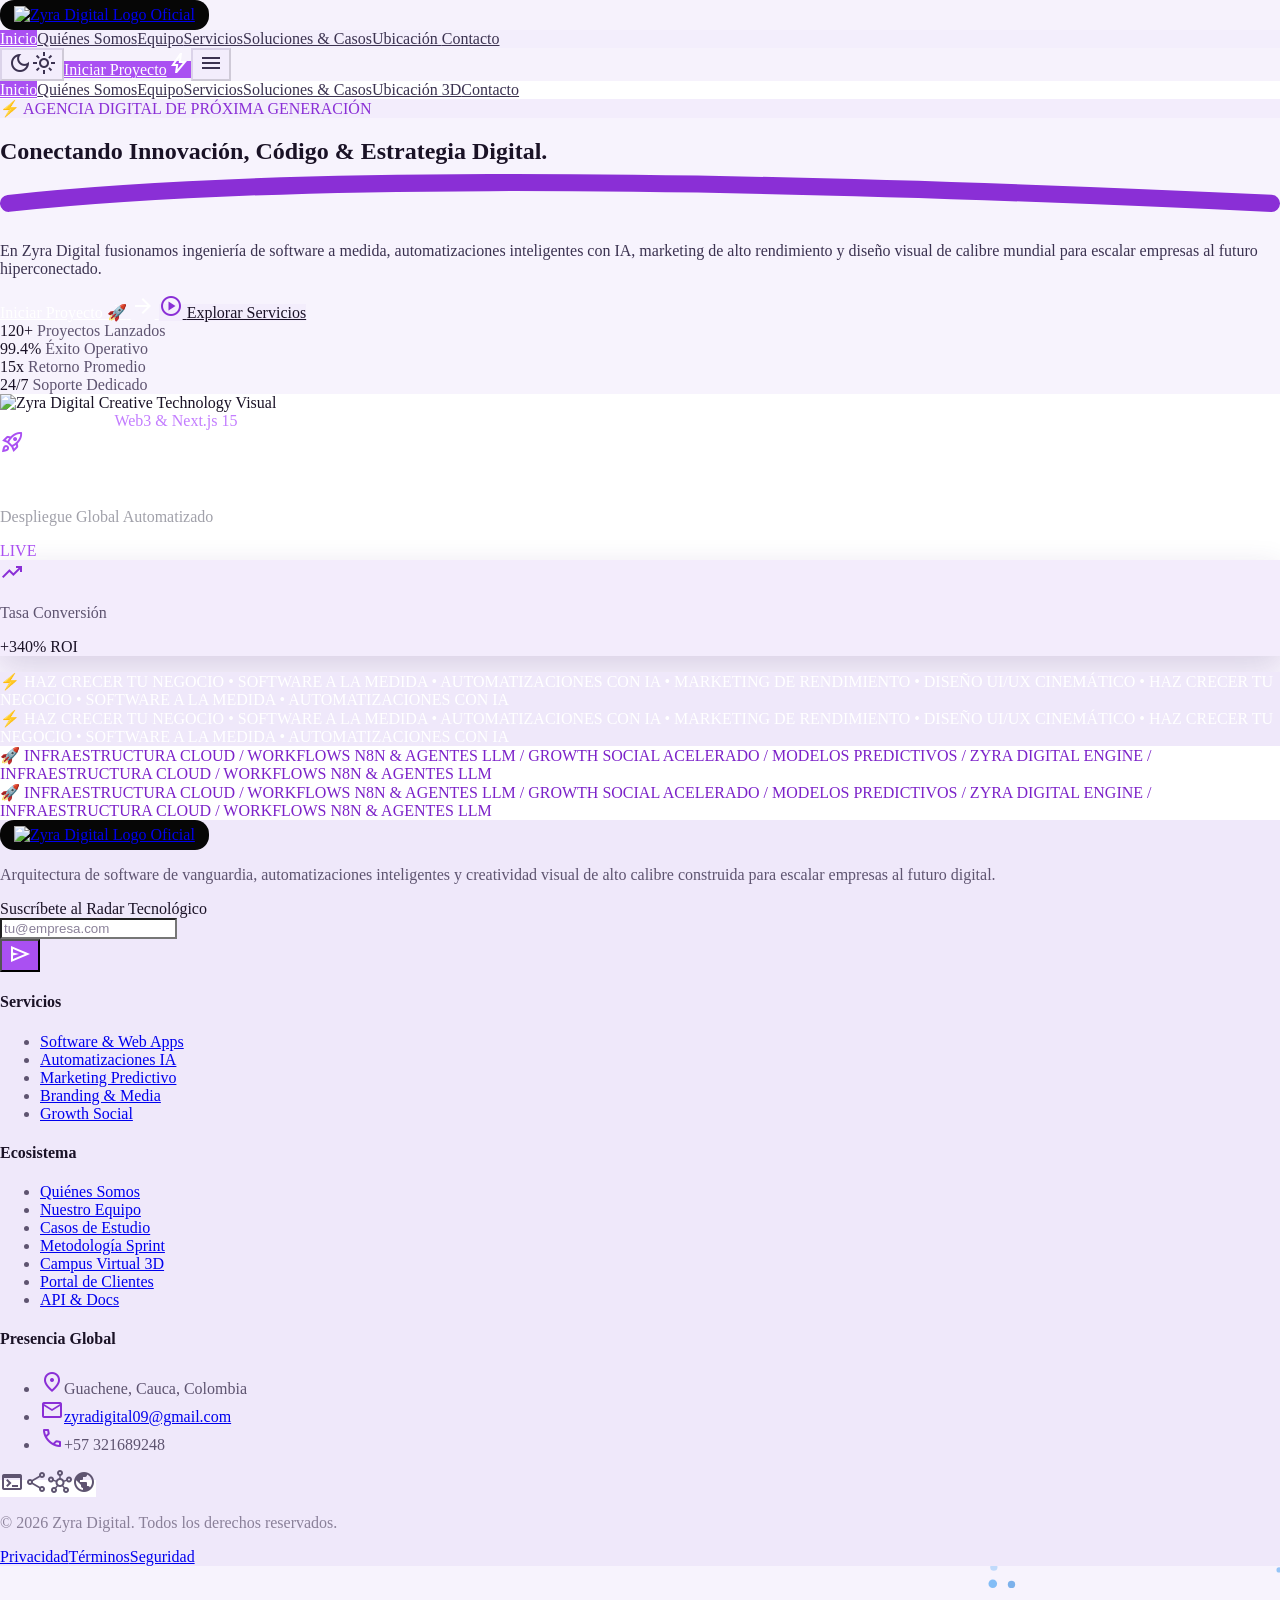
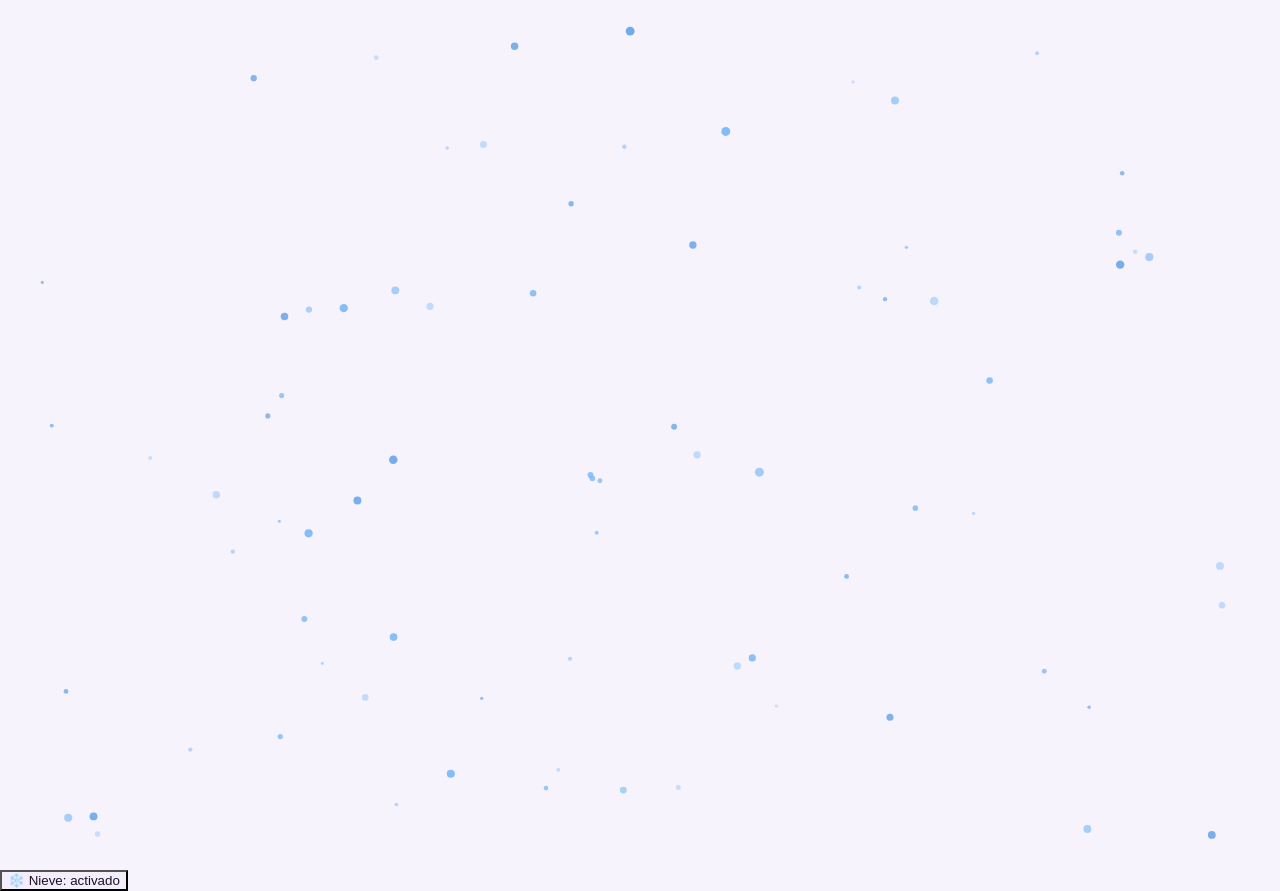
==== commit 388d5c1b: "se agregan los terminos y condiciones de la pagina" ====
--- a/index.html
+++ b/index.html
@@ -194,7 +194,7 @@
 </div>
 </section>
 </div></main>
-<footer class="w-full bg-[#030303] text-zinc-400 border-t border-white/5"><div class="max-w-7xl mx-auto px-6 lg:px-12 pt-16 pb-12"><div class="grid grid-cols-1 md:grid-cols-2 lg:grid-cols-12 gap-10 pb-12 border-b border-white/5"><div class="lg:col-span-4 space-y-4"><a aria-label="Zyra Digital Volver Arriba" class="inline-block" href="index.html"><img alt="Zyra Digital Logo Oficial" class="h-9 w-auto object-contain" src="https://lh3.googleusercontent.com/aida-public/[base64]"/></a><p class="text-sm text-zinc-400 max-w-sm leading-relaxed">Arquitectura de software de vanguardia, automatizaciones inteligentes y creatividad visual de alto calibre construida para escalar empresas al futuro digital.</p><div class="space-y-2 pt-2"><span class="text-xs uppercase tracking-wider text-white font-bold block">Suscríbete al Radar Tecnológico</span><form class="flex items-center gap-2 max-w-sm"><div class="relative flex-1"><input class="w-full px-4 py-2.5 rounded-full bg-[#0F0F12] border border-[#AA50F2]/30 text-white placeholder:text-zinc-500 text-xs focus:outline-none focus:border-[#AA50F2] transition-all" placeholder="tu@empresa.com" type="email"/></div><button class="rounded-full bg-[#AA50F2] hover:bg-[#C37DFF] text-white px-5 py-2.5 text-xs font-bold transition-all shadow-[0_0_15px_rgba(170,80,242,0.4)] flex items-center justify-center cursor-pointer" type="submit"><span class="material-symbols-outlined text-[18px]">send</span></button></form></div></div><div class="lg:col-span-2 space-y-3"><h4 class="text-xs font-bold text-white uppercase tracking-wider">Servicios</h4><ul class="space-y-2 text-xs"><li><a class="hover:text-[#AA50F2] transition-colors" data-path="servicios" href="servicios.html">Software &amp; Web Apps</a></li><li><a class="hover:text-[#AA50F2] transition-colors" data-path="servicios" href="servicios.html">Automatizaciones IA</a></li><li><a class="hover:text-[#AA50F2] transition-colors" data-path="servicios" href="servicios.html">Marketing Predictivo</a></li><li><a class="hover:text-[#AA50F2] transition-colors" data-path="servicios" href="servicios.html">Branding &amp; Media</a></li><li><a class="hover:text-[#AA50F2] transition-colors" data-path="servicios" href="servicios.html">Growth Social</a></li></ul></div><div class="lg:col-span-2 space-y-3"><h4 class="text-xs font-bold text-white uppercase tracking-wider">Ecosistema</h4><ul class="space-y-2 text-xs"><li><a class="hover:text-[#AA50F2] transition-colors" href="quienes-somos.html">Quiénes Somos</a></li><li><a class="hover:text-[#AA50F2] transition-colors" href="equipo.html">Nuestro Equipo</a></li><li><a class="hover:text-[#AA50F2] transition-colors" data-path="soluciones-y-casos" href="soluciones.html">Casos de Estudio</a></li><li><a class="hover:text-[#AA50F2] transition-colors" data-path="proceso" href="soluciones.html">Metodología Sprint</a></li><li><a class="hover:text-[#AA50F2] transition-colors" data-path="ubicacion-3d" href="ubicacion.html">Campus Virtual 3D</a></li><li><a class="hover:text-[#AA50F2] transition-colors" data-path="contacto" href="contacto.html">Portal de Clientes</a></li><li><a class="hover:text-[#AA50F2] transition-colors" data-path="contacto" href="contacto.html">API &amp; Docs</a></li></ul></div><div class="lg:col-span-4 space-y-3"><h4 class="text-xs font-bold text-white uppercase tracking-wider">Presencia Global</h4><ul class="space-y-2 text-xs"><li class="flex items-start gap-2"><span class="material-symbols-outlined text-[#AA50F2] text-[18px] mt-0.5">location_on</span><span>Guachene, Cauca, Colombia</span></li><li class="flex items-center gap-2"><span class="material-symbols-outlined text-[#AA50F2] text-[18px]">mail</span><a class="hover:text-[#AA50F2] transition-colors" href="mailto:contacto@zyradigital.io">zyradigital09@gmail.com</a></li><li class="flex items-center gap-2"><span class="material-symbols-outlined text-[#AA50F2] text-[18px]">call</span><span>+57 321689248</span></li></ul><div class="pt-2 flex items-center gap-2"><a aria-label="Terminal" class="w-9 h-9 rounded-full bg-[#0F0F12] border border-white/10 flex items-center justify-center text-zinc-400 hover:text-white hover:border-[#AA50F2] hover:bg-[#AA50F2]/10 transition-all shadow-sm" href="https://github.com/ZyraDigital"><span class="material-symbols-outlined text-[18px]">terminal</span></a><a aria-label="Redes" class="w-9 h-9 rounded-full bg-[#0F0F12] border border-white/10 flex items-center justify-center text-zinc-400 hover:text-white hover:border-[#AA50F2] hover:bg-[#AA50F2]/10 transition-all shadow-sm" href="#"><span class="material-symbols-outlined text-[18px]">share</span></a><a aria-label="Hub" class="w-9 h-9 rounded-full bg-[#0F0F12] border border-white/10 flex items-center justify-center text-zinc-400 hover:text-white hover:border-[#AA50F2] hover:bg-[#AA50F2]/10 transition-all shadow-sm" href="#"><span class="material-symbols-outlined text-[18px]">hub</span></a><a aria-label="Global" class="w-9 h-9 rounded-full bg-[#0F0F12] border border-white/10 flex items-center justify-center text-zinc-400 hover:text-white hover:border-[#AA50F2] hover:bg-[#AA50F2]/10 transition-all shadow-sm" href="#"><span class="material-symbols-outlined text-[18px]">public</span></a></div></div></div><div class="pt-8 flex flex-col sm:flex-row items-center justify-between gap-4 text-xs text-zinc-500"><p>© 2026 Zyra Digital. Todos los derechos reservados.</p><div class="flex items-center gap-6"><a class="hover:text-white transition-colors" href="#">Privacidad</a><a class="hover:text-white transition-colors" href="#">Términos</a><a class="hover:text-white transition-colors" href="#">Seguridad</a></div></div></div></footer>
+<footer class="w-full bg-[#030303] text-zinc-400 border-t border-white/5"><div class="max-w-7xl mx-auto px-6 lg:px-12 pt-16 pb-12"><div class="grid grid-cols-1 md:grid-cols-2 lg:grid-cols-12 gap-10 pb-12 border-b border-white/5"><div class="lg:col-span-4 space-y-4"><a aria-label="Zyra Digital Volver Arriba" class="inline-block" href="index.html"><img alt="Zyra Digital Logo Oficial" class="h-9 w-auto object-contain" src="https://lh3.googleusercontent.com/aida-public/[base64]"/></a><p class="text-sm text-zinc-400 max-w-sm leading-relaxed">Arquitectura de software de vanguardia, automatizaciones inteligentes y creatividad visual de alto calibre construida para escalar empresas al futuro digital.</p><div class="space-y-2 pt-2"><span class="text-xs uppercase tracking-wider text-white font-bold block">Suscríbete al Radar Tecnológico</span><form class="flex items-center gap-2 max-w-sm"><div class="relative flex-1"><input class="w-full px-4 py-2.5 rounded-full bg-[#0F0F12] border border-[#AA50F2]/30 text-white placeholder:text-zinc-500 text-xs focus:outline-none focus:border-[#AA50F2] transition-all" placeholder="tu@empresa.com" type="email"/></div><button class="rounded-full bg-[#AA50F2] hover:bg-[#C37DFF] text-white px-5 py-2.5 text-xs font-bold transition-all shadow-[0_0_15px_rgba(170,80,242,0.4)] flex items-center justify-center cursor-pointer" type="submit"><span class="material-symbols-outlined text-[18px]">send</span></button></form></div></div><div class="lg:col-span-2 space-y-3"><h4 class="text-xs font-bold text-white uppercase tracking-wider">Servicios</h4><ul class="space-y-2 text-xs"><li><a class="hover:text-[#AA50F2] transition-colors" data-path="servicios" href="servicios.html">Software &amp; Web Apps</a></li><li><a class="hover:text-[#AA50F2] transition-colors" data-path="servicios" href="servicios.html">Automatizaciones IA</a></li><li><a class="hover:text-[#AA50F2] transition-colors" data-path="servicios" href="servicios.html">Marketing Predictivo</a></li><li><a class="hover:text-[#AA50F2] transition-colors" data-path="servicios" href="servicios.html">Branding &amp; Media</a></li><li><a class="hover:text-[#AA50F2] transition-colors" data-path="servicios" href="servicios.html">Growth Social</a></li></ul></div><div class="lg:col-span-2 space-y-3"><h4 class="text-xs font-bold text-white uppercase tracking-wider">Ecosistema</h4><ul class="space-y-2 text-xs"><li><a class="hover:text-[#AA50F2] transition-colors" href="quienes-somos.html">Quiénes Somos</a></li><li><a class="hover:text-[#AA50F2] transition-colors" href="equipo.html">Nuestro Equipo</a></li><li><a class="hover:text-[#AA50F2] transition-colors" data-path="soluciones-y-casos" href="soluciones.html">Casos de Estudio</a></li><li><a class="hover:text-[#AA50F2] transition-colors" data-path="proceso" href="soluciones.html">Metodología Sprint</a></li><li><a class="hover:text-[#AA50F2] transition-colors" data-path="ubicacion-3d" href="ubicacion.html">Campus Virtual 3D</a></li><li><a class="hover:text-[#AA50F2] transition-colors" data-path="contacto" href="contacto.html">Portal de Clientes</a></li><li><a class="hover:text-[#AA50F2] transition-colors" data-path="contacto" href="contacto.html">API &amp; Docs</a></li></ul></div><div class="lg:col-span-4 space-y-3"><h4 class="text-xs font-bold text-white uppercase tracking-wider">Presencia Global</h4><ul class="space-y-2 text-xs"><li class="flex items-start gap-2"><span class="material-symbols-outlined text-[#AA50F2] text-[18px] mt-0.5">location_on</span><span>Guachene, Cauca, Colombia</span></li><li class="flex items-center gap-2"><span class="material-symbols-outlined text-[#AA50F2] text-[18px]">mail</span><a class="hover:text-[#AA50F2] transition-colors" href="mailto:contacto@zyradigital.io">zyradigital09@gmail.com</a></li><li class="flex items-center gap-2"><span class="material-symbols-outlined text-[#AA50F2] text-[18px]">call</span><span>+57 321689248</span></li></ul><div class="pt-2 flex items-center gap-2"><a aria-label="Terminal" class="w-9 h-9 rounded-full bg-[#0F0F12] border border-white/10 flex items-center justify-center text-zinc-400 hover:text-white hover:border-[#AA50F2] hover:bg-[#AA50F2]/10 transition-all shadow-sm" href="https://github.com/ZyraDigital"><span class="material-symbols-outlined text-[18px]">terminal</span></a><a aria-label="Redes" class="w-9 h-9 rounded-full bg-[#0F0F12] border border-white/10 flex items-center justify-center text-zinc-400 hover:text-white hover:border-[#AA50F2] hover:bg-[#AA50F2]/10 transition-all shadow-sm" href="#"><span class="material-symbols-outlined text-[18px]">share</span></a><a aria-label="Hub" class="w-9 h-9 rounded-full bg-[#0F0F12] border border-white/10 flex items-center justify-center text-zinc-400 hover:text-white hover:border-[#AA50F2] hover:bg-[#AA50F2]/10 transition-all shadow-sm" href="#"><span class="material-symbols-outlined text-[18px]">hub</span></a><a aria-label="Global" class="w-9 h-9 rounded-full bg-[#0F0F12] border border-white/10 flex items-center justify-center text-zinc-400 hover:text-white hover:border-[#AA50F2] hover:bg-[#AA50F2]/10 transition-all shadow-sm" href="#"><span class="material-symbols-outlined text-[18px]">public</span></a></div></div></div><div class="pt-8 flex flex-col sm:flex-row items-center justify-between gap-4 text-xs text-zinc-500"><p>© 2026 Zyra Digital. Todos los derechos reservados.</p><div class="flex items-center gap-6"><a class="hover:text-white transition-colors" href="./Privacidad.txt">Privacidad</a><a class="hover:text-white transition-colors" href="/Terminos y condiciones.txt">Términos</a><a class="hover:text-white transition-colors" href="/seguridad.txt">Seguridad</a></div></div></div></footer>
 <canvas id="seasonal-fx" class="fixed inset-0 w-full h-full pointer-events-none z-40" aria-hidden="true"></canvas>
 <button id="fx-toggle" type="button" class="hidden fixed bottom-4 left-4 z-50 items-center gap-2 rounded-full bg-[#141418]/90 border border-[#AA50F2]/40 backdrop-blur-md px-4 py-2 text-xs font-semibold text-white hover:border-[#AA50F2] transition-all cursor-pointer shadow-[0_0_20px_rgba(170,80,242,0.3)]" aria-pressed="true"></button>
 <script src="js/principal.js"></script>
